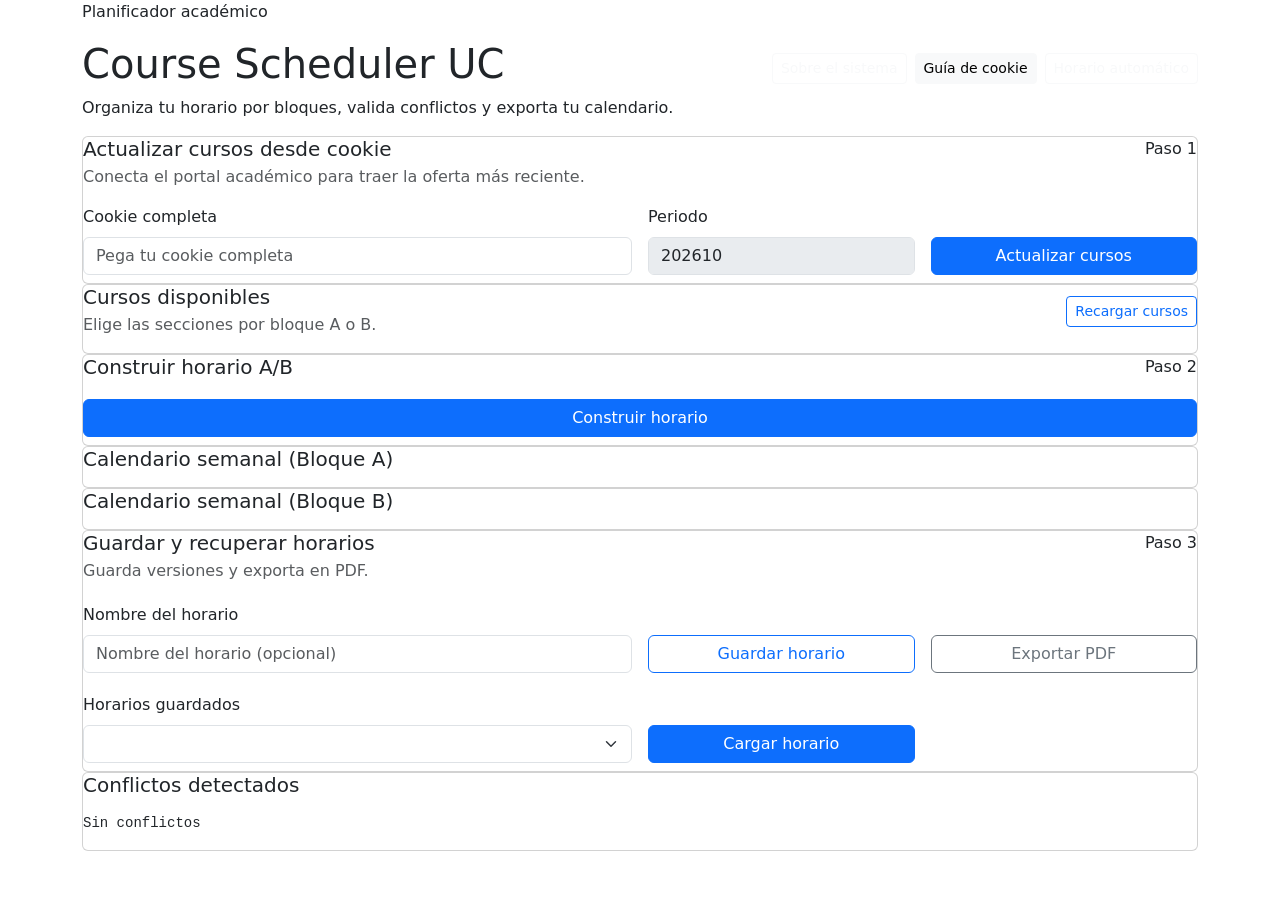
==== frontend/index.html @ 8f8b760c "Functional system" ====
﻿<!doctype html>
<html lang="es">
<head>
    <meta charset="UTF-8" />
    <meta name="viewport" content="width=device-width, initial-scale=1.0" />
    <title>Course Scheduler UC</title>
    <link rel="preconnect" href="https://fonts.googleapis.com" />
    <link rel="preconnect" href="https://fonts.gstatic.com" crossorigin />
    <link href="https://fonts.googleapis.com/css2?family=Space+Grotesk:wght@400;500;600;700&display=swap" rel="stylesheet"/>
    <link href="https://cdn.jsdelivr.net/npm/bootstrap@5.3.3/dist/css/bootstrap.min.css" rel="stylesheet"/>
    <link rel="stylesheet" href="/static/styles.css" />
</head>
<body class="app-body">
    <header class="app-header">
        <div class="container d-flex flex-wrap align-items-center justify-content-between gap-3">
            <div>
                <p class="app-kicker">Planificador académico</p>
                <h1 class="app-title">Course Scheduler UC</h1>
                <p class="app-subtitle">Organiza tu horario por bloques, valida conflictos y exporta tu calendario.</p>
            </div>
            <div class="d-flex gap-2">
                <a class="btn btn-outline-light btn-sm" href="about">Sobre el sistema</a>
                <a class="btn btn-light btn-sm" href="/cookie-guide">Guía de cookie</a>
                <a class="btn btn-outline-light btn-sm" href="/auto">Horario automático</a>
            </div>
        </div>
    </header>

    <main class="container app-main">
        <section class="card app-card">
            <div class="d-flex flex-column flex-lg-row justify-content-between gap-2">
                <div>
                    <h2 class="h5 mb-1">Actualizar cursos desde cookie</h2>
                    <p class="text-muted mb-3">Conecta el portal académico para traer la oferta más reciente.</p>
                </div>
                <span class="app-pill">Paso 1</span>
            </div>
            <div class="row g-3">
                <div class="col-12 col-lg-6">
                    <label class="form-label">Cookie completa</label>
                    <input id="cookieInput" class="form-control" placeholder="Pega tu cookie completa" />
                </div>
                <div class="col-12 col-md-6 col-lg-3">
                    <label class="form-label">Periodo</label>
                    <input id="termInput" class="form-control" value="202610" placeholder="Periodo (ej: 202610)" disabled />
                </div>
                <div class="col-12 col-md-6 col-lg-3 d-grid align-self-end">
                    <button id="scrapeBtn" class="btn btn-primary">Actualizar cursos</button>
                </div>
            </div>
            <p id="scrapeMsg" class="text-muted mt-2 mb-0"></p>
        </section>

        <section class="card app-card">
            <div class="d-flex flex-wrap align-items-center justify-content-between gap-2 mb-3">
                <div>
                    <h2 class="h5 mb-1">Cursos disponibles</h2>
                    <p class="text-muted mb-0">Elige las secciones por bloque A o B.</p>
                </div>
                <button id="reloadBtn" class="btn btn-outline-primary btn-sm">Recargar cursos</button>
            </div>
            <div id="coursesContainer" class="course-list"></div>
        </section>

        <section class="card app-card">
            <div class="d-flex flex-column flex-lg-row justify-content-between gap-2">
                <div>
                    <h2 class="h5 mb-1">Construir horario A/B</h2>
                </div>
                <span class="app-pill">Paso 2</span>
            </div>
            <button id="buildBtn" class="btn btn-primary mt-3">Construir horario</button>
            <p id="buildMsg" class="text-muted mt-2 mb-0"></p>
        </section>

        <section class="card app-card">
            <h2 class="h5 mb-3">Calendario semanal (Bloque A)</h2>
            <div id="calendarA" class="calendar"></div>
        </section>

        <section class="card app-card">
            <h2 class="h5 mb-3">Calendario semanal (Bloque B)</h2>
            <div id="calendarB" class="calendar"></div>
        </section>

        <section class="card app-card">
            <div class="d-flex flex-column flex-lg-row justify-content-between gap-2">
                <div>
                <h2 class="h5 mb-1">Guardar y recuperar horarios</h2>
                <p class="text-muted mb-0">Guarda versiones y exporta en PDF.</p>
                </div>
                <span class="app-pill">Paso 3</span>
            </div>
            <div class="row g-3 mt-1">
                <div class="col-12 col-lg-6">
                    <label class="form-label">Nombre del horario</label>
                    <input id="scheduleName" class="form-control" placeholder="Nombre del horario (opcional)" />
                </div>
                <div class="col-12 col-md-6 col-lg-3 d-grid align-self-end">
                    <button id="saveScheduleBtn" class="btn btn-outline-primary">Guardar horario</button>
                </div>
                <div class="col-12 col-md-6 col-lg-3 d-grid align-self-end">
                    <button id="exportPdfBtn" class="btn btn-outline-secondary">Exportar PDF</button>
                </div>
            </div>
            <div class="row g-3 mt-1">
                <div class="col-12 col-lg-6">
                    <label class="form-label">Horarios guardados</label>
                    <select id="savedSchedules" class="form-select"></select>
                </div>
                <div class="col-12 col-lg-3 d-grid align-self-end">
                    <button id="loadScheduleBtn" class="btn btn-primary">Cargar horario</button>
                </div>
            </div>
            <p id="saveMsg" class="text-muted mt-2 mb-0"></p>
        </section>

        <section class="card app-card">
            <h2 class="h5 mb-3">Conflictos detectados</h2>
            <pre id="conflictsOut">Sin conflictos</pre>
        </section>
    </main>

    <script src="/static/app.js"></script>
</body>
</html>
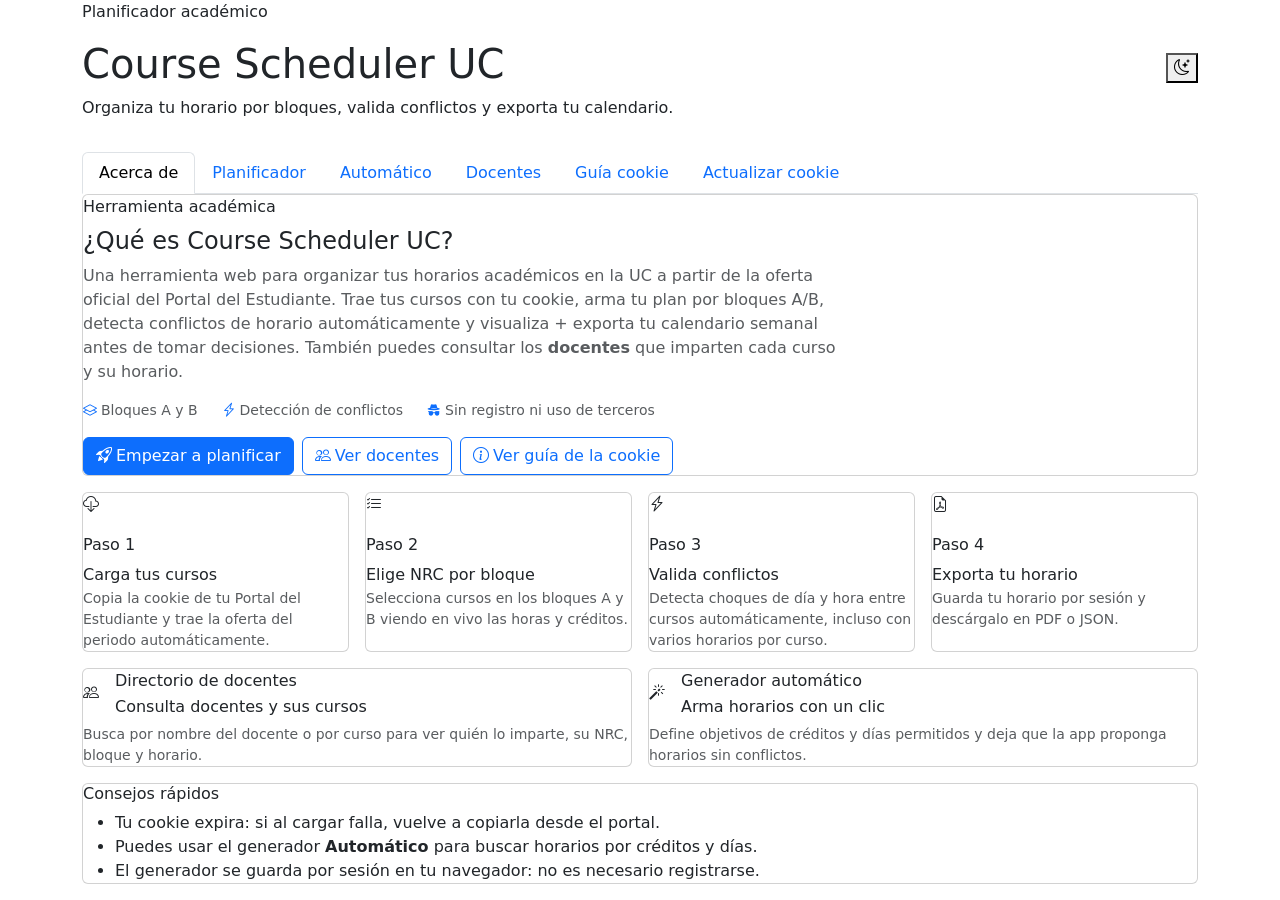
==== commit b98d0f0c: "rediseño completo UI, sesiones por cookie y páginas standalone - Rediseño total de la interfaz: tema" ====
--- a/frontend/index.html
+++ b/frontend/index.html
@@ -4,123 +4,765 @@
     <meta charset="UTF-8" />
     <meta name="viewport" content="width=device-width, initial-scale=1.0" />
     <title>Course Scheduler UC</title>
+    <link rel="icon" type="image/svg+xml" href="data:image/svg+xml,%3Csvg xmlns='http://www.w3.org/2000/svg' viewBox='0 0 32 32'%3E%3Crect x='4' y='6' width='24' height='22' rx='3' fill='none' stroke='%232563eb' stroke-width='2'/%3E%3Cpath d='M4 12h24' stroke='%232563eb' stroke-width='2'/%3E%3Ccircle cx='11' cy='18' r='1.5' fill='%232563eb'/%3E%3Ccircle cx='11' cy='22' r='1.5' fill='%232563eb'/%3E%3Ccircle cx='16' cy='18' r='1.5' fill='%232563eb'/%3E%3Ccircle cx='16' cy='22' r='1.5' fill='%232563eb'/%3E%3Ccircle cx='21' cy='18' r='1.5' fill='%232563eb'/%3E%3Ccircle cx='21' cy='22' r='1.5' fill='%232563eb'/%3E%3C/svg%3E" />
     <link rel="preconnect" href="https://fonts.googleapis.com" />
     <link rel="preconnect" href="https://fonts.gstatic.com" crossorigin />
     <link href="https://fonts.googleapis.com/css2?family=Space+Grotesk:wght@400;500;600;700&display=swap" rel="stylesheet"/>
     <link href="https://cdn.jsdelivr.net/npm/bootstrap@5.3.3/dist/css/bootstrap.min.css" rel="stylesheet"/>
+    <link href="https://cdn.jsdelivr.net/npm/bootstrap-icons@1.11.3/font/bootstrap-icons.min.css" rel="stylesheet"/>
     <link rel="stylesheet" href="/static/styles.css" />
 </head>
 <body class="app-body">
-    <header class="app-header">
+    <header class="app-header app-header--compact">
         <div class="container d-flex flex-wrap align-items-center justify-content-between gap-3">
             <div>
                 <p class="app-kicker">Planificador académico</p>
                 <h1 class="app-title">Course Scheduler UC</h1>
                 <p class="app-subtitle">Organiza tu horario por bloques, valida conflictos y exporta tu calendario.</p>
             </div>
-            <div class="d-flex gap-2">
-                <a class="btn btn-outline-light btn-sm" href="about">Sobre el sistema</a>
-                <a class="btn btn-light btn-sm" href="/cookie-guide">Guía de cookie</a>
-                <a class="btn btn-outline-light btn-sm" href="/auto">Horario automático</a>
-            </div>
+            <button type="button" id="themeToggleBtn" class="theme-btn" title="Cambiar tema" aria-label="Cambiar tema claro/oscuro">
+                <i class="bi bi-moon-stars"></i>
+            </button>
+        </div>
+        <div class="container mt-3">
+            <ul class="nav nav-tabs nav-tabs-custom" role="tablist">
+                <li class="nav-item" role="presentation">
+                    <button class="nav-link active" id="tab-about-btn" data-bs-toggle="tab" data-bs-target="#tab-about" type="button" role="tab">Acerca de</button>
+                </li>
+                <li class="nav-item" role="presentation">
+                    <button class="nav-link" id="tab-wizard-btn" data-bs-toggle="tab" data-bs-target="#tab-wizard" type="button" role="tab">Planificador</button>
+                </li>
+                <li class="nav-item" role="presentation">
+                    <button class="nav-link" id="tab-auto-btn" data-bs-toggle="tab" data-bs-target="#tab-auto" type="button" role="tab">Automático</button>
+                </li>
+                <li class="nav-item" role="presentation">
+                    <button class="nav-link" id="tab-teachers-btn" data-bs-toggle="tab" data-bs-target="#tab-teachers" type="button" role="tab">Docentes</button>
+                </li>
+                <li class="nav-item" role="presentation">
+                    <button class="nav-link" id="tab-guide-btn" data-bs-toggle="tab" data-bs-target="#tab-guide" type="button" role="tab">Guía cookie</button>
+                </li>
+                <li class="nav-item" role="presentation">
+                    <button class="nav-link" id="tab-updatecookie-btn" type="button" role="tab">Actualizar cookie</button>
+                </li>
+            </ul>
         </div>
     </header>
 
-    <main class="container app-main">
-        <section class="card app-card">
-            <div class="d-flex flex-column flex-lg-row justify-content-between gap-2">
-                <div>
-                    <h2 class="h5 mb-1">Actualizar cursos desde cookie</h2>
-                    <p class="text-muted mb-3">Conecta el portal académico para traer la oferta más reciente.</p>
-                </div>
-                <span class="app-pill">Paso 1</span>
-            </div>
-            <div class="row g-3">
-                <div class="col-12 col-lg-6">
-                    <label class="form-label">Cookie completa</label>
-                    <input id="cookieInput" class="form-control" placeholder="Pega tu cookie completa" />
-                </div>
+    <main class="container app-main tab-content">
+
+        <!-- ========== TAB: ACERCA DE (inicio) ========== -->
+        <div class="tab-pane fade show active" id="tab-about" role="tabpanel">
+            <section class="card app-card app-card--accent mb-3">
+                <div class="d-flex flex-column flex-md-row justify-content-between gap-3">
+                    <div>
+                        <div class="app-pill mb-2">Herramienta académica</div>
+                        <h2 class="h4 mb-2">¿Qué es Course Scheduler UC?</h2>
+                        <p class="text-muted mb-0" style="max-width:760px;">
+                            Una herramienta web para organizar tus horarios académicos en la UC a partir de la oferta
+                            oficial del Portal del Estudiante. Trae tus cursos con tu cookie, arma tu plan por bloques
+                            A/B, detecta conflictos de horario automáticamente y visualiza + exporta tu calendario
+                            semanal antes de tomar decisiones. También puedes consultar los <strong>docentes</strong>
+                            que imparten cada curso y su horario.
+                        </p>
+                        <div class="d-flex flex-wrap gap-4 mt-3 text-muted small">
+                            <span><i class="bi bi-layers me-1 text-primary"></i>Bloques A y B</span>
+                            <span><i class="bi bi-lightning-charge me-1 text-primary"></i>Detección de conflictos</span>
+                            <span><i class="bi bi-incognito me-1 text-primary"></i>Sin registro ni uso de terceros</span>
+                        </div>
+                    </div>
+                </div>
+                <div class="d-flex flex-wrap gap-2 mt-3">
+                    <button type="button" class="btn btn-primary" id="goToPlanifierBtn"><i class="bi bi-rocket-takeoff me-1"></i>Empezar a planificar</button>
+                    <button type="button" class="btn btn-outline-primary" id="goToTeachersBtn"><i class="bi bi-people me-1"></i>Ver docentes</button>
+                    <button type="button" class="btn btn-outline-primary" id="goToGuideBtn"><i class="bi bi-info-circle me-1"></i>Ver guía de la cookie</button>
+                </div>
+            </section>
+
+            <div class="row g-3 mb-3">
                 <div class="col-12 col-md-6 col-lg-3">
-                    <label class="form-label">Periodo</label>
-                    <input id="termInput" class="form-control" value="202610" placeholder="Periodo (ej: 202610)" disabled />
-                </div>
-                <div class="col-12 col-md-6 col-lg-3 d-grid align-self-end">
-                    <button id="scrapeBtn" class="btn btn-primary">Actualizar cursos</button>
-                </div>
-            </div>
-            <p id="scrapeMsg" class="text-muted mt-2 mb-0"></p>
-        </section>
-
-        <section class="card app-card">
-            <div class="d-flex flex-wrap align-items-center justify-content-between gap-2 mb-3">
-                <div>
-                    <h2 class="h5 mb-1">Cursos disponibles</h2>
-                    <p class="text-muted mb-0">Elige las secciones por bloque A o B.</p>
-                </div>
-                <button id="reloadBtn" class="btn btn-outline-primary btn-sm">Recargar cursos</button>
-            </div>
-            <div id="coursesContainer" class="course-list"></div>
-        </section>
-
-        <section class="card app-card">
-            <div class="d-flex flex-column flex-lg-row justify-content-between gap-2">
-                <div>
-                    <h2 class="h5 mb-1">Construir horario A/B</h2>
-                </div>
-                <span class="app-pill">Paso 2</span>
-            </div>
-            <button id="buildBtn" class="btn btn-primary mt-3">Construir horario</button>
-            <p id="buildMsg" class="text-muted mt-2 mb-0"></p>
-        </section>
-
-        <section class="card app-card">
-            <h2 class="h5 mb-3">Calendario semanal (Bloque A)</h2>
-            <div id="calendarA" class="calendar"></div>
-        </section>
-
-        <section class="card app-card">
-            <h2 class="h5 mb-3">Calendario semanal (Bloque B)</h2>
-            <div id="calendarB" class="calendar"></div>
-        </section>
-
-        <section class="card app-card">
-            <div class="d-flex flex-column flex-lg-row justify-content-between gap-2">
-                <div>
-                <h2 class="h5 mb-1">Guardar y recuperar horarios</h2>
-                <p class="text-muted mb-0">Guarda versiones y exporta en PDF.</p>
-                </div>
-                <span class="app-pill">Paso 3</span>
-            </div>
-            <div class="row g-3 mt-1">
-                <div class="col-12 col-lg-6">
-                    <label class="form-label">Nombre del horario</label>
-                    <input id="scheduleName" class="form-control" placeholder="Nombre del horario (opcional)" />
-                </div>
-                <div class="col-12 col-md-6 col-lg-3 d-grid align-self-end">
-                    <button id="saveScheduleBtn" class="btn btn-outline-primary">Guardar horario</button>
-                </div>
-                <div class="col-12 col-md-6 col-lg-3 d-grid align-self-end">
-                    <button id="exportPdfBtn" class="btn btn-outline-secondary">Exportar PDF</button>
-                </div>
-            </div>
-            <div class="row g-3 mt-1">
-                <div class="col-12 col-lg-6">
-                    <label class="form-label">Horarios guardados</label>
-                    <select id="savedSchedules" class="form-select"></select>
-                </div>
-                <div class="col-12 col-lg-3 d-grid align-self-end">
-                    <button id="loadScheduleBtn" class="btn btn-primary">Cargar horario</button>
-                </div>
-            </div>
-            <p id="saveMsg" class="text-muted mt-2 mb-0"></p>
-        </section>
-
-        <section class="card app-card">
-            <h2 class="h5 mb-3">Conflictos detectados</h2>
-            <pre id="conflictsOut">Sin conflictos</pre>
-        </section>
+                    <div class="card app-card h-100">
+                        <div class="feature-icon mb-3"><i class="bi bi-cloud-download"></i></div>
+                        <div class="app-pill mb-2">Paso 1</div>
+                        <h3 class="h6 mb-1">Carga tus cursos</h3>
+                        <p class="text-muted small mb-0">Copia la cookie de tu Portal del Estudiante y trae la oferta del periodo automáticamente.</p>
+                    </div>
+                </div>
+                <div class="col-12 col-md-6 col-lg-3">
+                    <div class="card app-card h-100">
+                        <div class="feature-icon mb-3"><i class="bi bi-list-check"></i></div>
+                        <div class="app-pill mb-2">Paso 2</div>
+                        <h3 class="h6 mb-1">Elige NRC por bloque</h3>
+                        <p class="text-muted small mb-0">Selecciona cursos en los bloques A y B viendo en vivo las horas y créditos.</p>
+                    </div>
+                </div>
+                <div class="col-12 col-md-6 col-lg-3">
+                    <div class="card app-card h-100">
+                        <div class="feature-icon mb-3"><i class="bi bi-lightning-charge"></i></div>
+                        <div class="app-pill mb-2">Paso 3</div>
+                        <h3 class="h6 mb-1">Valida conflictos</h3>
+                        <p class="text-muted small mb-0">Detecta choques de día y hora entre cursos automáticamente, incluso con varios horarios por curso.</p>
+                    </div>
+                </div>
+                <div class="col-12 col-md-6 col-lg-3">
+                    <div class="card app-card h-100">
+                        <div class="feature-icon mb-3"><i class="bi bi-file-earmark-pdf"></i></div>
+                        <div class="app-pill mb-2">Paso 4</div>
+                        <h3 class="h6 mb-1">Exporta tu horario</h3>
+                        <p class="text-muted small mb-0">Guarda tu horario por sesión y descárgalo en PDF o JSON.</p>
+                    </div>
+                </div>
+            </div>
+
+            <div class="row g-3 mb-3">
+                <div class="col-12 col-md-6">
+                    <div class="card app-card h-100">
+                        <div class="d-flex align-items-center gap-3 mb-2">
+                            <div class="feature-icon feature-icon--lg"><i class="bi bi-people"></i></div>
+                            <div>
+                                <div class="app-pill mb-1">Directorio de docentes</div>
+                                <h3 class="h6 mb-0">Consulta docentes y sus cursos</h3>
+                            </div>
+                        </div>
+                        <p class="text-muted small mb-0">Busca por nombre del docente o por curso para ver quién lo imparte, su NRC, bloque y horario.</p>
+                    </div>
+                </div>
+                <div class="col-12 col-md-6">
+                    <div class="card app-card h-100">
+                        <div class="d-flex align-items-center gap-3 mb-2">
+                            <div class="feature-icon feature-icon--lg"><i class="bi bi-magic"></i></div>
+                            <div>
+                                <div class="app-pill mb-1">Generador automático</div>
+                                <h3 class="h6 mb-0">Arma horarios con un clic</h3>
+                            </div>
+                        </div>
+                        <p class="text-muted small mb-0">Define objetivos de créditos y días permitidos y deja que la app proponga horarios sin conflictos.</p>
+                    </div>
+                </div>
+            </div>
+
+            <div class="card app-card">
+                <h3 class="h6 mb-2">Consejos rápidos</h3>
+                <ul class="list-check mb-0">
+                    <li>Tu cookie expira: si al cargar falla, vuelve a copiarla desde el portal.</li>
+                    <li>Puedes usar el generador <strong>Automático</strong> para buscar horarios por créditos y días.</li>
+                    <li>El generador se guarda por sesión en tu navegador: no es necesario registrarse.</li>
+                </ul>
+            </div>
+        </div>
+
+        <!-- ========== TAB: PLANIFICADOR (WIZARD) ========== -->
+        <div class="tab-pane fade" id="tab-wizard" role="tabpanel">
+
+            <div class="toast-container position-fixed top-0 end-0 p-3" style="z-index:9999">
+                <div id="wizardToast" class="toast align-items-center border-0" role="alert" aria-live="assertive" aria-atomic="true">
+                    <div class="d-flex">
+                        <div id="wizardToastBody" class="toast-body"></div>
+                        <button type="button" class="btn-close btn-close-white me-2 m-auto" data-bs-dismiss="toast"></button>
+                    </div>
+                </div>
+            </div>
+
+            <div class="stepper">
+                <div class="stepper-step active" data-wizard="1">
+                    <div class="stepper-badge" data-badge="1">1</div>
+                    <span>Cursos</span>
+                </div>
+                <div class="stepper-line"></div>
+                <div class="stepper-step" data-wizard="2">
+                    <div class="stepper-badge" data-badge="2">2</div>
+                    <span>Selección</span>
+                </div>
+                <div class="stepper-line"></div>
+                <div class="stepper-step" data-wizard="3">
+                    <div class="stepper-badge" data-badge="3">3</div>
+                    <span>Horario</span>
+                </div>
+                <div class="stepper-line"></div>
+                <div class="stepper-step" data-wizard="4">
+                    <div class="stepper-badge" data-badge="4">4</div>
+                    <span>Exportar</span>
+                </div>
+            </div>
+
+            <!-- Step panel 1: Cursos (scrape) -->
+            <div class="wizard-panel" data-wizard="1">
+                <div id="coursesEmptyState" class="card app-card app-card--accent d-flex flex-column flex-lg-row align-items-lg-center gap-3 mb-3 d-none">
+                    <div class="flex-grow-1">
+                        <h2 class="h5 mb-1">Necesitas tu cookie para empezar</h2>
+                        <p class="text-muted mb-0">Pega la cookie de tu Portal del Estudiante para traer los cursos del periodo.</p>
+                    </div>
+                    <div class="d-grid d-lg-block">
+                        <button id="openCourseModalBtn" class="btn btn-primary">Cargar cursos</button>
+                    </div>
+                </div>
+
+                <section id="savedSchedulesSection" class="card app-card d-none">
+                    <div class="d-flex flex-wrap align-items-center justify-content-between gap-2 mb-3">
+                        <div>
+                            <h2 class="h5 mb-1">Horarios guardados</h2>
+                            <p class="text-muted mb-0">Carga un horario previamente guardado.</p>
+                        </div>
+                    </div>
+                    <div class="row g-3">
+                        <div class="col-12 col-lg-9">
+                            <select id="savedSchedulesStep1" class="form-select"></select>
+                        </div>
+                        <div class="col-12 col-lg-3 d-grid">
+                            <button id="loadScheduleStep1Btn" class="btn btn-outline-primary">Cargar horario</button>
+                        </div>
+                    </div>
+                    <p id="loadScheduleStep1Msg" class="text-muted mt-2 mb-0"></p>
+                </section>
+
+                <section class="card app-card">
+                    <div class="d-flex flex-wrap align-items-center justify-content-between gap-2 mb-3">
+                        <div>
+                            <h2 class="h5 mb-1">Cursos disponibles</h2>
+                            <p class="text-muted mb-0">Vista previa de los cursos obtenidos.</p>
+                        </div>
+                        <button id="reloadBtn" class="btn btn-outline-primary btn-sm">Recargar</button>
+                    </div>
+                    <div id="coursesContainer" class="course-list">
+                        <div class="skeleton-list">
+                            <div class="skeleton-row"></div>
+                            <div class="skeleton-row"></div>
+                            <div class="skeleton-row"></div>
+                            <div class="skeleton-row"></div>
+                            <div class="skeleton-row"></div>
+                        </div>
+                    </div>
+                </section>
+
+                <div class="d-flex justify-content-end mt-3">
+                    <button id="wizardToStep2" class="btn btn-primary" disabled><i class="bi bi-arrow-right ms-1"></i></button>
+                </div>
+            </div>
+
+            <!-- Step panel 2: Selección -->
+            <div class="wizard-panel d-none" data-wizard="2">
+                <section class="card app-card">
+                    <div class="d-flex flex-column flex-lg-row justify-content-between gap-2 mb-3">
+                        <div>
+                            <h2 class="h5 mb-1">Seleccionar cursos por bloque</h2>
+                            <p class="text-muted mb-0">Elige un bloque (A o B) y un NRC para cada curso.</p>
+                        </div>
+                    </div>
+                    <div id="creditSummary" class="d-flex flex-wrap gap-3 mb-3 p-3 rounded-3 small">
+                        <span>Bloque A: <strong id="creditSummaryA" class="text-primary">0</strong> cr</span>
+                        <span>Bloque B: <strong id="creditSummaryB" class="text-warning-emphasis">0</strong> cr</span>
+                        <span class="fw-bold">Total: <strong id="creditSummaryTotal">0</strong> cr</span>
+                        <span class="ms-auto"><strong id="selectionProgress">0 de 0</strong> cursos seleccionados</span>
+                    </div>
+                    <div id="coursesContainer2" class="course-list"></div>
+                    <p id="buildMsg" class="text-muted mt-2 mb-0"></p>
+                </section>
+
+                <section class="card app-card">
+                    <ul class="nav nav-tabs nav-tabs-schedule mb-3" role="tablist">
+                        <li class="nav-item" role="presentation">
+                            <button class="nav-link active" id="tab-previewA-btn" data-bs-toggle="tab" data-bs-target="#tab-previewA" type="button" role="tab">Bloque A</button>
+                        </li>
+                        <li class="nav-item" role="presentation">
+                            <button class="nav-link" id="tab-previewB-btn" data-bs-toggle="tab" data-bs-target="#tab-previewB" type="button" role="tab">Bloque B</button>
+                        </li>
+                    </ul>
+                    <div class="tab-content">
+                        <div class="tab-pane fade show active" id="tab-previewA" role="tabpanel">
+                            <div id="calendarPreviewA" class="calendar"></div>
+                        </div>
+                        <div class="tab-pane fade" id="tab-previewB" role="tabpanel">
+                            <div id="calendarPreviewB" class="calendar"></div>
+                        </div>
+                    </div>
+                </section>
+
+                <div id="step2Conflicts"></div>
+
+                <div class="d-flex justify-content-between mt-3 wizard-actions">
+                    <button class="btn btn-outline-secondary wizard-back" data-wizard-target="1"><i class="bi bi-arrow-left me-1"></i>Cambiar cursos</button>
+                    <button id="buildBtn" class="btn btn-primary" disabled>Construir horario <i class="bi bi-arrow-right ms-1"></i></button>
+                </div>
+            </div>
+
+            <!-- Step panel 3: Horario -->
+            <div class="wizard-panel d-none" data-wizard="3">
+                <div class="row g-3 mb-3" id="scheduleSummaryCards">
+                    <div class="col-12 col-lg-4">
+                        <div class="summary-card summary-card-a">
+                            <div class="summary-card-label">Bloque A</div>
+                            <div class="summary-card-value" id="summaryCoursesA">0</div>
+                            <div class="summary-card-sub">cursos</div>
+                            <div class="summary-card-credits" id="summaryCreditsA">0 créditos</div>
+                        </div>
+                    </div>
+                    <div class="col-12 col-lg-4">
+                        <div class="summary-card summary-card-b">
+                            <div class="summary-card-label">Bloque B</div>
+                            <div class="summary-card-value" id="summaryCoursesB">0</div>
+                            <div class="summary-card-sub">cursos</div>
+                            <div class="summary-card-credits" id="summaryCreditsB">0 créditos</div>
+                        </div>
+                    </div>
+                    <div class="col-12 col-lg-4">
+                        <div class="summary-card summary-card-total">
+                            <div class="summary-card-label">Total</div>
+                            <div class="summary-card-value" id="summaryCoursesTotal">0</div>
+                            <div class="summary-card-sub">cursos</div>
+                            <div class="summary-card-credits" id="summaryCreditsTotal">0 créditos</div>
+                        </div>
+                    </div>
+                </div>
+
+                <section class="card app-card">
+                    <ul class="nav nav-tabs nav-tabs-schedule mb-3" role="tablist">
+                        <li class="nav-item" role="presentation">
+                            <button class="nav-link active" id="tab-blockA-btn" data-bs-toggle="tab" data-bs-target="#tab-blockA" type="button" role="tab">Bloque A</button>
+                        </li>
+                        <li class="nav-item" role="presentation">
+                            <button class="nav-link" id="tab-blockB-btn" data-bs-toggle="tab" data-bs-target="#tab-blockB" type="button" role="tab">Bloque B</button>
+                        </li>
+                    </ul>
+                    <div class="tab-content">
+                        <div class="tab-pane fade show active" id="tab-blockA" role="tabpanel">
+                            <div id="calendarA" class="calendar"></div>
+                        </div>
+                        <div class="tab-pane fade" id="tab-blockB" role="tabpanel">
+                            <div id="calendarB" class="calendar"></div>
+                        </div>
+                    </div>
+                </section>
+
+                <div id="step3Conflicts"></div>
+
+                <div class="d-flex justify-content-between mt-3 wizard-actions">
+                    <button class="btn btn-outline-secondary wizard-back" data-wizard-target="2"><i class="bi bi-arrow-left me-1"></i>Volver a selección</button>
+                    <button id="wizardToStep4" class="btn btn-primary">Ir a exportar <i class="bi bi-arrow-right ms-1"></i></button>
+                </div>
+            </div>
+
+            <!-- Step panel 4: Exportar -->
+            <div class="wizard-panel d-none" data-wizard="4">
+                <section class="card app-card export-card">
+                    <div class="export-head">
+                        <div class="export-emoji"><i class="bi bi-calendar-check"></i></div>
+                        <h4>¡Horario listo!</h4>
+                        <p class="text-muted">Descarga tu horario o guárdalo para verlo después.</p>
+                    </div>
+
+                    <div class="row g-3 text-center" id="exportSummary">
+                        <div class="col-4">
+                            <div class="export-stat">
+                                <div class="export-stat-label">Cursos</div>
+                                <div class="export-stat-value" id="exportCourses">0</div>
+                            </div>
+                        </div>
+                        <div class="col-4">
+                            <div class="export-stat">
+                                <div class="export-stat-label">Créditos</div>
+                                <div class="export-stat-value" id="exportCredits">0</div>
+                            </div>
+                        </div>
+                        <div class="col-4">
+                            <div class="export-stat">
+                                <div class="export-stat-label">Bloques</div>
+                                <div class="export-stat-value" id="exportBlocks">-</div>
+                            </div>
+                        </div>
+                    </div>
+                </section>
+
+                <section class="card app-card">
+                    <div class="row g-3 export-actions">
+                        <div class="col-12 col-md-6 d-grid">
+                            <button id="exportPdfBtn" class="btn btn-primary btn-lg">
+                                <i class="bi bi-file-earmark-pdf me-1"></i>Descargar PDF
+                            </button>
+                        </div>
+                        <div class="col-12 col-md-6 d-grid">
+                            <button id="exportJsonBtn" class="btn btn-outline-primary btn-lg">
+                                <i class="bi bi-filetype-json me-1"></i>JSON
+                            </button>
+                        </div>
+                    </div>
+                </section>
+
+                <section class="card app-card export-save">
+                    <div class="row g-2 align-items-end">
+                        <div class="col-12 col-md-8">
+                            <label class="form-label" for="scheduleName">Nombre del horario</label>
+                            <input id="scheduleName" class="form-control" placeholder="Nombre (opcional)" />
+                        </div>
+                        <div class="col-12 col-md-4 d-grid">
+                            <button id="saveScheduleBtn" class="btn btn-outline-secondary btn-lg">
+                                <i class="bi bi-save me-1"></i>Guardar horario
+                            </button>
+                        </div>
+                    </div>
+                    <p id="saveMsg" class="text-muted mt-2 mb-0"></p>
+                </section>
+
+                <div class="d-flex justify-content-between mt-3 wizard-actions">
+                    <button class="btn btn-outline-secondary wizard-back" data-wizard-target="3"><i class="bi bi-arrow-left me-1"></i>Volver a horario</button>
+                </div>
+            </div>
+        </div>
+
+        <!-- ========== TAB: AUTOMÁTICO ========== -->
+        <div class="tab-pane fade" id="tab-auto" role="tabpanel">
+
+            <div class="toast-container position-fixed top-0 end-0 p-3" style="z-index:9999">
+                <div id="autoToast" class="toast align-items-center border-0" role="alert" aria-live="assertive" aria-atomic="true">
+                    <div class="d-flex">
+                        <div id="autoToastBody" class="toast-body"></div>
+                        <button type="button" class="btn-close btn-close-white me-2 m-auto" data-bs-dismiss="toast"></button>
+                    </div>
+                </div>
+            </div>
+
+            <div class="stepper">
+                <div class="stepper-step active" data-auto-wizard="1">
+                    <div class="stepper-badge" data-badge="1">1</div>
+                    <span>Preferencias</span>
+                </div>
+                <div class="stepper-line"></div>
+                <div class="stepper-step" data-auto-wizard="2">
+                    <div class="stepper-badge" data-badge="2">2</div>
+                    <span>Resultado</span>
+                </div>
+                <div class="stepper-line"></div>
+                <div class="stepper-step" data-auto-wizard="3">
+                    <div class="stepper-badge" data-badge="3">3</div>
+                    <span>Calendario</span>
+                </div>
+                <div class="stepper-line"></div>
+                <div class="stepper-step" data-auto-wizard="4">
+                    <div class="stepper-badge" data-badge="4">4</div>
+                    <span>Exportar</span>
+                </div>
+            </div>
+
+            <!-- Step panel 1: Preferencias -->
+            <div class="wizard-panel" data-auto-wizard="1">
+                <section class="card app-card app-card--accent">
+                    <div class="d-flex flex-column flex-lg-row justify-content-between gap-2">
+                        <div>
+                            <h2 class="h5 mb-1">Preferencias</h2>
+                            <p class="text-muted mb-0">Selecciona los cursos y días para generar un horario automáticamente.</p>
+                        </div>
+                    </div>
+                    <div class="row g-3 mt-2">
+                        <div class="col-12">
+                            <label class="form-label">Días permitidos</label>
+                            <div id="autoDays" class="auto-days"></div>
+                        </div>
+                        <div class="col-12">
+                            <label class="form-label">Cursos a considerar</label>
+                            <input id="autoSearch" class="form-control mb-2" placeholder="Buscar curso..." />
+                            <div id="autoCourses" class="auto-courses"></div>
+                        </div>
+                        <div class="col-12 col-lg-6">
+                            <label class="form-label">Objetivo</label>
+                            <div class="auto-meta">12 créditos por bloque A y 12 por bloque B</div>
+                        </div>
+                        <div class="col-12 col-lg-6">
+                            <div class="form-check mt-4">
+                                <input id="autoAllowLess" class="form-check-input" type="checkbox" checked />
+                                <label class="form-check-label" for="autoAllowLess">Permitir menor a 12 si no hay exacto</label>
+                            </div>
+                        </div>
+                    </div>
+                    <div class="d-flex flex-wrap gap-2 mt-3">
+                        <button id="autoGenerateBtn" class="btn btn-primary">Generar horario automático</button>
+                    </div>
+                    <p id="autoStatus" class="text-muted mt-2 mb-0">Pendiente</p>
+                </section>
+            </div>
+
+            <!-- Step panel 2: Resultado -->
+            <div class="wizard-panel d-none" data-auto-wizard="2">
+                <div id="autoCreditSummary" class="d-flex flex-wrap gap-3 mb-3 p-3 rounded-3 small">
+                    <span>Bloque A: <strong id="autoCreditSummaryA" class="text-primary">0</strong> cr</span>
+                    <span>Bloque B: <strong id="autoCreditSummaryB" class="text-warning-emphasis">0</strong> cr</span>
+                    <span class="fw-bold">Total: <strong id="autoCreditSummaryTotal">0</strong> cr</span>
+                    <span class="ms-auto"><strong id="autoCoursesGenerated">0</strong> cursos generados</span>
+                </div>
+                <section class="card app-card">
+                    <h2 class="h5 mb-3">Horario generado</h2>
+                    <div id="autoResultSummary" class="alert alert-success d-none align-items-center gap-2 py-2 px-3 mb-3" role="alert">
+                        <span><i class="bi bi-check-circle"></i></span>
+                        <span id="autoResultText" class="flex-grow-1">Horario encontrado.</span>
+                    </div>
+                    <div class="row g-3">
+                        <div class="col-12 col-lg-6">
+                            <div class="auto-result">
+                                <h3 class="h6">Bloque A</h3>
+                                <ul id="autoListA" class="list-check"></ul>
+                            </div>
+                        </div>
+                        <div class="col-12 col-lg-6">
+                            <div class="auto-result">
+                                <h3 class="h6">Bloque B</h3>
+                                <ul id="autoListB" class="list-check"></ul>
+                            </div>
+                        </div>
+                    </div>
+                </section>
+                <div class="d-flex justify-content-between mt-3 wizard-actions">
+                    <button class="btn btn-outline-secondary auto-wizard-back" data-auto-target="1"><i class="bi bi-arrow-left me-1"></i>Preferencias</button>
+                    <button id="autoToStep3" class="btn btn-primary" disabled>Ver calendario <i class="bi bi-arrow-right ms-1"></i></button>
+                </div>
+            </div>
+
+            <!-- Step panel 3: Calendario -->
+            <div class="wizard-panel d-none" data-auto-wizard="3">
+                <div class="row g-3 mb-3" id="autoScheduleSummaryCards">
+                    <div class="col-12 col-lg-4">
+                        <div class="summary-card summary-card-a">
+                            <div class="summary-card-label">Bloque A</div>
+                            <div class="summary-card-value" id="autoSummaryCoursesA">0</div>
+                            <div class="summary-card-sub">cursos</div>
+                            <div class="summary-card-credits" id="autoSummaryCreditsA">0 créditos</div>
+                        </div>
+                    </div>
+                    <div class="col-12 col-lg-4">
+                        <div class="summary-card summary-card-b">
+                            <div class="summary-card-label">Bloque B</div>
+                            <div class="summary-card-value" id="autoSummaryCoursesB">0</div>
+                            <div class="summary-card-sub">cursos</div>
+                            <div class="summary-card-credits" id="autoSummaryCreditsB">0 créditos</div>
+                        </div>
+                    </div>
+                    <div class="col-12 col-lg-4">
+                        <div class="summary-card summary-card-total">
+                            <div class="summary-card-label">Total</div>
+                            <div class="summary-card-value" id="autoSummaryCoursesTotal">0</div>
+                            <div class="summary-card-sub">cursos</div>
+                            <div class="summary-card-credits" id="autoSummaryCreditsTotal">0 créditos</div>
+                        </div>
+                    </div>
+                </div>
+
+                <section class="card app-card">
+                    <ul class="nav nav-tabs nav-tabs-schedule mb-3" role="tablist">
+                        <li class="nav-item" role="presentation">
+                            <button class="nav-link active" id="tab-autoBlockA-btn" data-bs-toggle="tab" data-bs-target="#tab-autoBlockA" type="button" role="tab">Bloque A</button>
+                        </li>
+                        <li class="nav-item" role="presentation">
+                            <button class="nav-link" id="tab-autoBlockB-btn" data-bs-toggle="tab" data-bs-target="#tab-autoBlockB" type="button" role="tab">Bloque B</button>
+                        </li>
+                    </ul>
+                    <div class="tab-content">
+                        <div class="tab-pane fade show active" id="tab-autoBlockA" role="tabpanel">
+                            <div id="autoCalendarA" class="calendar"></div>
+                        </div>
+                        <div class="tab-pane fade" id="tab-autoBlockB" role="tabpanel">
+                            <div id="autoCalendarB" class="calendar"></div>
+                        </div>
+                    </div>
+                </section>
+
+                <div class="d-flex justify-content-between mt-3 wizard-actions">
+                    <button class="btn btn-outline-secondary auto-wizard-back" data-auto-target="2"><i class="bi bi-arrow-left me-1"></i>Volver a resultado</button>
+                    <button id="autoToStep4" class="btn btn-primary">Ir a exportar <i class="bi bi-arrow-right ms-1"></i></button>
+                </div>
+            </div>
+
+            <!-- Step panel 4: Exportar -->
+            <div class="wizard-panel d-none" data-auto-wizard="4">
+                <section class="card app-card export-card">
+                    <div class="export-head">
+                        <div class="export-emoji"><i class="bi bi-calendar-check"></i></div>
+                        <h4>¡Horario listo!</h4>
+                        <p class="text-muted">Descarga tu horario o guárdalo para verlo después.</p>
+                    </div>
+
+                    <div class="row g-3 text-center" id="autoExportSummary">
+                        <div class="col-4">
+                            <div class="export-stat">
+                                <div class="export-stat-label">Cursos</div>
+                                <div class="export-stat-value" id="autoExportCourses">0</div>
+                            </div>
+                        </div>
+                        <div class="col-4">
+                            <div class="export-stat">
+                                <div class="export-stat-label">Créditos</div>
+                                <div class="export-stat-value" id="autoExportCredits">0</div>
+                            </div>
+                        </div>
+                        <div class="col-4">
+                            <div class="export-stat">
+                                <div class="export-stat-label">Bloques</div>
+                                <div class="export-stat-value" id="autoExportBlocks">-</div>
+                            </div>
+                        </div>
+                    </div>
+                </section>
+                <section class="card app-card">
+                    <div class="row g-3 export-actions">
+                        <div class="col-12 col-md-6 d-grid">
+                            <button id="autoExportPdfBtn" class="btn btn-primary btn-lg">
+                                <i class="bi bi-file-earmark-pdf me-1"></i>Descargar PDF
+                            </button>
+                        </div>
+                        <div class="col-12 col-md-6 d-grid">
+                            <button id="autoExportJsonBtn" class="btn btn-outline-primary btn-lg">
+                                <i class="bi bi-filetype-json me-1"></i>JSON
+                            </button>
+                        </div>
+                    </div>
+                </section>
+                <section class="card app-card export-save">
+                    <div class="row g-2 align-items-end">
+                        <div class="col-12 col-md-8">
+                            <label class="form-label" for="autoScheduleName">Nombre del horario</label>
+                            <input id="autoScheduleName" class="form-control" placeholder="Nombre (opcional)" />
+                        </div>
+                        <div class="col-12 col-md-4 d-grid">
+                            <button id="autoSaveBtn" class="btn btn-outline-secondary btn-lg">
+                                <i class="bi bi-save me-1"></i>Guardar horario
+                            </button>
+                        </div>
+                    </div>
+                    <p id="autoSaveMsg" class="text-muted mt-2 mb-0"></p>
+                </section>
+                <div class="d-flex justify-content-between mt-3 wizard-actions">
+                    <button class="btn btn-outline-secondary auto-wizard-back" data-auto-target="3"><i class="bi bi-arrow-left me-1"></i>Volver a calendario</button>
+                </div>
+            </div>
+        </div>
+
+        <!-- ========== TAB: DOCENTES ========== -->
+        <div class="tab-pane fade" id="tab-teachers" role="tabpanel">
+            <section class="card app-card">
+                <div class="d-flex flex-wrap align-items-center justify-content-between gap-2 mb-3">
+                    <div>
+                        <h2 class="h5 mb-1">Buscar docente o curso</h2>
+                        <p class="text-muted mb-0">Filtra por nombre del docente.</p>
+                    </div>
+                </div>
+                <input id="teacherSearch" class="form-control" placeholder="Busca por docente o por curso..." />
+            </section>
+
+            <section class="card app-card">
+                <div class="d-flex flex-wrap align-items-center justify-content-between gap-2 mb-3">
+                    <h2 class="h5 mb-0">Listado de docentes</h2>
+                    <span id="teacherCount" class="text-muted small"></span>
+                </div>
+                <div id="teachersContainer">
+                    <div class="skeleton-list">
+                        <div class="skeleton-row"></div>
+                        <div class="skeleton-row"></div>
+                        <div class="skeleton-row"></div>
+                    </div>
+                </div>
+            </section>
+        </div>
+
+        <!-- ========== TAB: GUÍA COOKIE ========== -->
+        <div class="tab-pane fade" id="tab-guide" role="tabpanel">
+            <section class="card app-card">
+                <div class="d-flex flex-column flex-lg-row justify-content-between gap-2 mb-3">
+                    <div>
+                        <h2 class="h5 mb-1">Cómo obtener la cookie</h2>
+                        <p class="text-muted mb-0">Pasos para copiar tu cookie del Portal del Estudiante.</p>
+                    </div>
+                </div>
+                <h6>Método fácil (extensión, recomendado)</h6>
+                <ol class="list-steps">
+                    <li>Instala <strong>Get cookies.txt LOCALLY</strong> desde la <a href="https://chromewebstore.google.com/detail/get-cookiestxt-locally/cclelndahbckbenkjhflpdbgdldlbecc" target="_blank" rel="noopener">Chrome Web Store</a> (Chrome/Edge) o desde <a href="https://addons.mozilla.org/firefox/addon/get-cookies-txt-locally/" target="_blank" rel="noopener">Add-ons de Firefox</a>.</li>
+                    <li>Inicia sesión en el Portal del Estudiante → Matrícula → Oferta Horaria.</li>
+                    <li>Clic en el icono de la extensión y pulsa <strong>Copy</strong>.</li>
+                    <li>Pega en el campo <strong>Cookie completa</strong> y pulsa <strong>Cargar cursos</strong>.</li>
+                </ol>
+                <h6 class="mt-3">Método manual (DevTools)</h6>
+                <ol class="list-steps">
+                    <li>En la Oferta Horaria abre DevTools (F12) y ve a <strong>Network (Red)</strong>; recarga la página.</li>
+                    <li>Busca una request que empiece con <code>/api/academic/</code> o <code>coursesoffered</code>.</li>
+                    <li>Copia el header <strong>Cookie</strong> completo y pégalo en la web.</li>
+                </ol>
+                <div class="ratio ratio-16x9 video-compact mt-3">
+                    <iframe allow="accelerometer; autoplay; clipboard-write; encrypted-media; gyroscope; picture-in-picture; web-share" allowfullscreen="" referrerpolicy="strict-origin-when-cross-origin" src="https://www.youtube.com/embed/YMp6dyPI2_s" title="Como obtener cookie uc"></iframe>
+                </div>
+                <h6 class="mt-3">Consejos</h6>
+                <ul class="list-check">
+                    <li>La cookie expira. Si falla, vuelve a copiarla.</li>
+                    <li>Evita compartir la cookie con terceros.</li>
+                    <li>La extensión es de código abierto y no envía tus cookies a ningún servidor.</li>
+                </ul>
+            </section>
+        </div>
+
+        <!-- ========== TAB: GUÍA COOKIE ========== -->
+
     </main>
 
+    <!-- Modal: Alerta bloque único -->
+    <div class="modal fade" id="modal-single-block" tabindex="-1" data-bs-backdrop="static">
+        <div class="modal-dialog modal-dialog-centered modal-sm">
+            <div class="modal-content">
+                <div class="modal-body text-center py-4">
+                    <div style="font-size:2.5rem; margin-bottom:8px; color:var(--warning-border);"><i class="bi bi-exclamation-triangle-fill"></i></div>
+                    <h6 class="mb-2" id="singleBlockTitle">Solo seleccionaste un bloque</h6>
+                    <p class="text-muted mb-3" id="singleBlockText">Estás seleccionando cursos únicamente del bloque A.</p>
+                    <div class="d-flex justify-content-center gap-2">
+                        <button type="button" class="btn btn-outline-secondary px-3" id="singleBlockCancelBtn" data-bs-dismiss="modal">Cancelar</button>
+                        <button type="button" class="btn btn-primary px-3" id="singleBlockAcceptBtn" data-bs-dismiss="modal">Aceptar</button>
+                    </div>
+                </div>
+            </div>
+        </div>
+    </div>
+
+    <!-- Modal: Cargar cursos con cookie -->
+    <div class="modal fade" id="modal-required-courses" tabindex="-1">
+        <div class="modal-dialog modal-dialog-centered modal-lg">
+            <div class="modal-content">
+                <div class="modal-header">
+                    <h5 class="modal-title">Carga tus cursos</h5>
+                    <button type="button" class="btn-close" id="requiredCloseBtn" data-bs-dismiss="modal" aria-label="Cerrar"></button>
+                </div>
+                <div class="modal-body">
+                    <p class="text-muted">Pega tu cookie del Portal del Estudiante para traer la oferta del periodo.</p>
+                    <div class="row g-3">
+                        <div class="col-12 col-lg-6">
+                            <label class="form-label">Cookie completa</label>
+                            <textarea id="cookieInputModal" class="form-control" rows="4" placeholder="Pega aquí la cookie (Copia desde la extensión 'Get cookies.txt LOCALLY' o el header Cookie de DevTools)"></textarea>
+                            <div class="form-text">Usa la extensión <strong>Get cookies.txt LOCALLY</strong> y pulsa <em>Copy</em> en la Oferta Horaria. También sirve el header <code>Cookie:</code> de DevTools.</div>
+                        </div>
+                        <div class="col-12 col-md-6 col-lg-3">
+                            <label class="form-label">Periodo</label>
+                            <select id="termInputModal" class="form-select"></select>
+                        </div>
+                        <div class="col-12 col-md-6 col-lg-3 d-grid align-self-end">
+                            <button id="scrapeModalBtn" class="btn btn-primary">Cargar cursos</button>
+                        </div>
+                    </div>
+                    <div class="mt-2">
+                        <div id="scrapeModalProgress" class="progress d-none" style="height:6px;">
+                            <div class="progress-bar progress-bar-striped progress-bar-animated" style="width:100%"></div>
+                        </div>
+                        <p id="scrapeModalMsg" class="text-muted mt-2 mb-0"></p>
+                    </div>
+                </div>
+            </div>
+        </div>
+    </div>
+
+    <!-- Modal: recomendación de usar en PC -->
+    <div class="modal fade" id="deviceAlertModal" tabindex="-1" aria-hidden="true">
+        <div class="modal-dialog modal-dialog-centered">
+            <div class="modal-content border-0">
+                <div class="modal-body p-4 text-center">
+                    <div class="feature-icon mx-auto mb-3"><i class="bi bi-pc-display"></i></div>
+                    <h5 class="fw-bold mb-2">Mejor experiencia en PC</h5>
+                    <p class="text-muted mb-4">Course Scheduler UC está optimizado para computadores. En tablet o celular algunas vistas y funciones se ven reducidas. Te recomendamos usarlo desde una pantalla más grande.</p>
+                    <button type="button" class="btn btn-primary px-4" data-bs-dismiss="modal">Entendido</button>
+                </div>
+            </div>
+        </div>
+    </div>
+
+    <script src="https://cdn.jsdelivr.net/npm/bootstrap@5.3.3/dist/js/bootstrap.bundle.min.js"></script>
     <script src="/static/app.js"></script>
 </body>
-</html>+</html>
